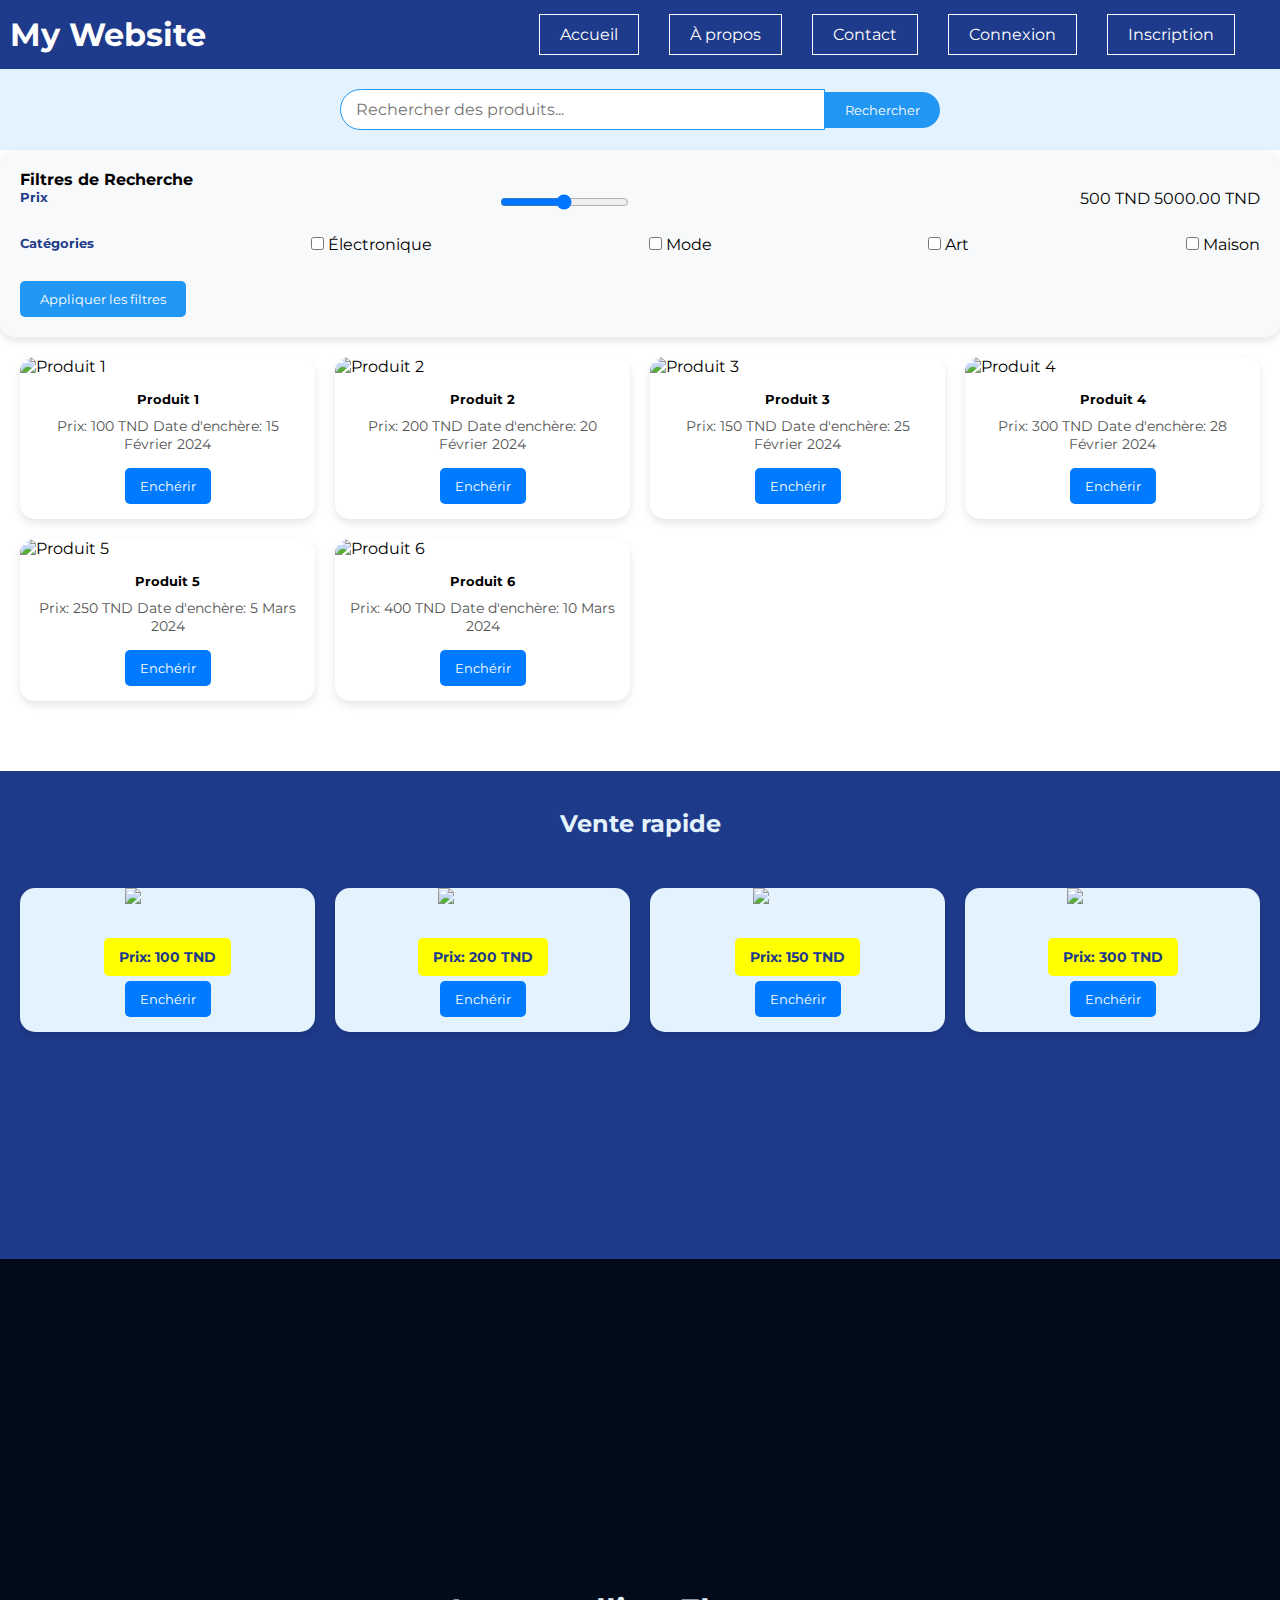
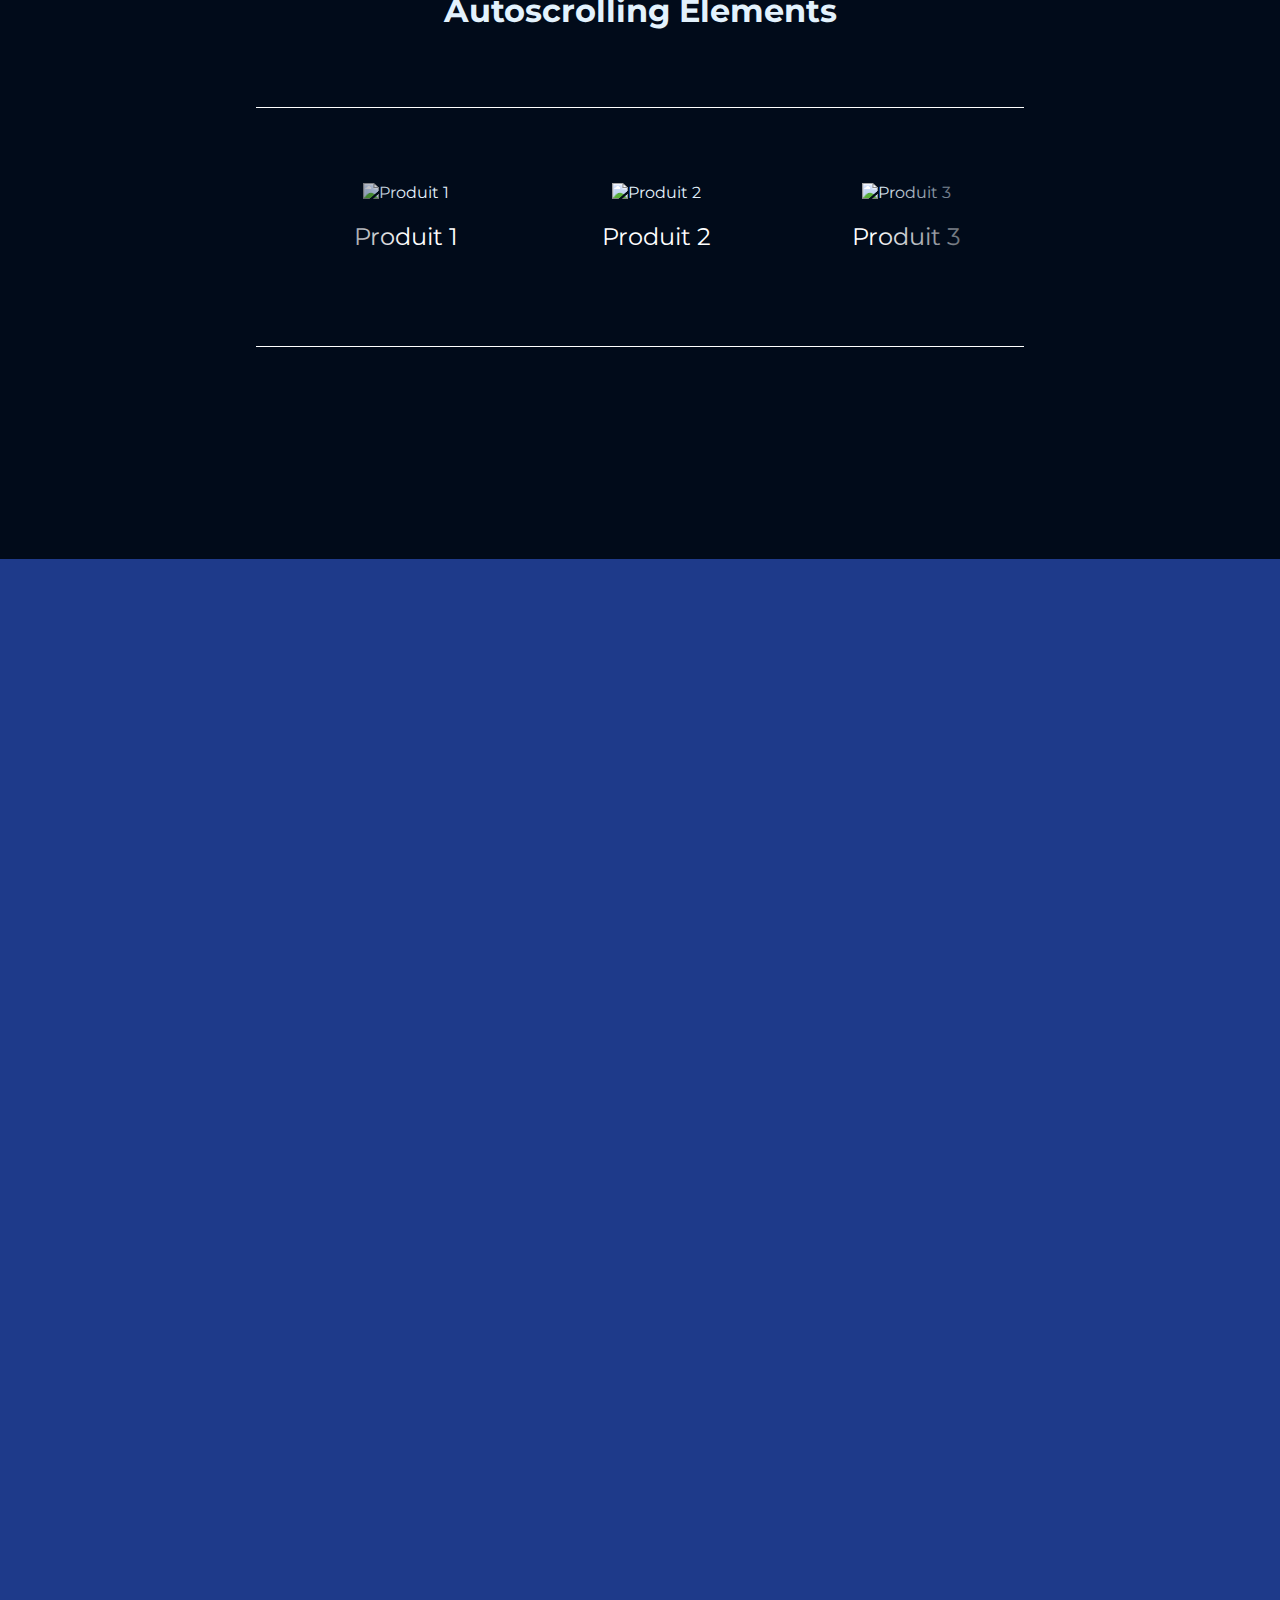
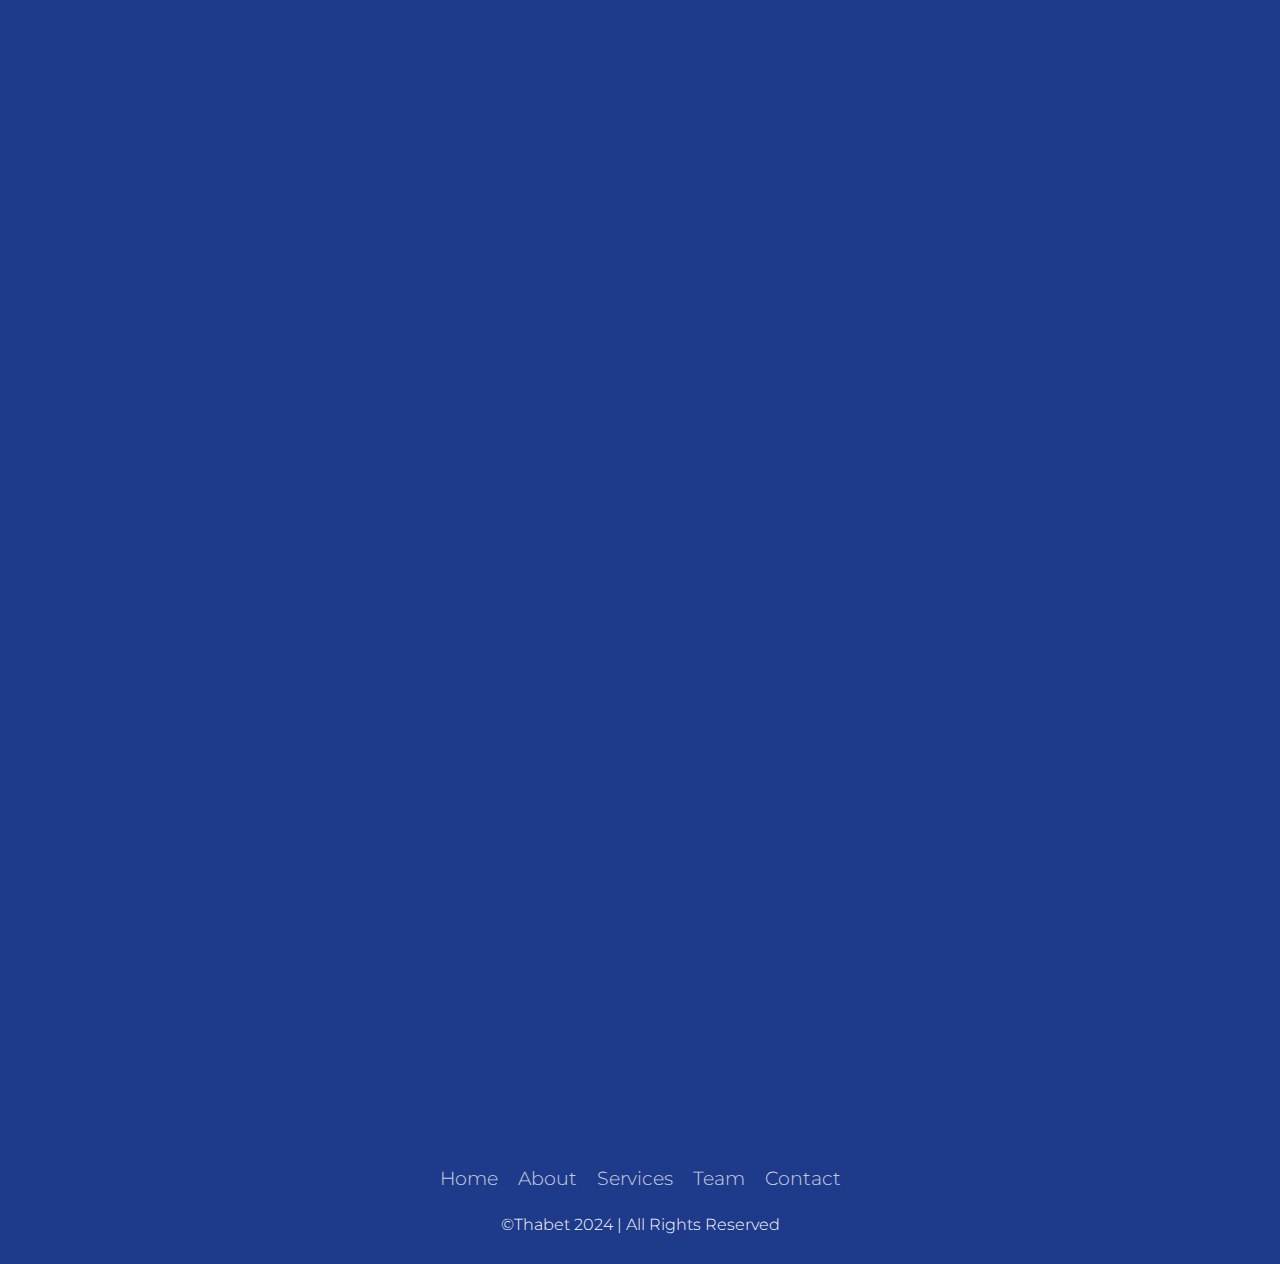
==== produitencheres.html @ 9ea0d4b6 "produitsencheres.css" ====
<!DOCTYPE html>
<html lang="en">
<head>
    <meta charset="UTF-8">
    <meta name="viewport" content="width=device-width, initial-scale=1.0">
    <title>produitencheres</title>
    <link rel="stylesheet" href="produitencheres.css">
</head>
<body>
    <header>
        <div class="header-wrapper">
            <h1>My Website</h1>
            <nav>
                <div class="hamburger" id="hamburger">
                    <span>&#9776;</span>
                </div>
                <ul id="nav-list">
                    <li><a href="#">Accueil</a></li>
                    <li><a href="#">À propos</a></li>
                    <li><a href="#">Contact</a></li>
                    <li><a href="#">Connexion</a></li>
                    <li><a href="#">Inscription</a></li>
                </ul>
            </nav>
        </div>
    </header>
    <section class="search-section">
        <div class="search-wrapper">
            <input type="text" class="search-input" placeholder="Rechercher des produits...">
            <button class="search-button">Rechercher</button>
        </div>
    </section>
    <div class="container-fluid">
        <div class="row">
            <aside class="col-md-3 filter-sidebar">
                <h4>Filtres de Recherche</h4>
                <div class="filter-section">
                    <h5>Prix</h5>
                    <input type="range" class="form-range" min="0" max="1000" step="10" id="priceRange">
                    <div class="d-flex justify-content-between">
                        <span id="minPrice">0 TND</span>
                        <span id="maxPrice">10000 TND</span>
                    </div>
                </div>
                <div class="filter-section">
                    <h5>Catégories</h5>
                    <div class="form-check">
                        <input class="form-check-input" type="checkbox" id="electronique">
                        <label class="form-check-label" for="electronique">Électronique</label>
                    </div>
                    <div class="form-check">
                        <input class="form-check-input" type="checkbox" id="mode">
                        <label class="form-check-label" for="mode">Mode</label>
                    </div>
                    <div class="form-check">
                        <input class="form-check-input" type="checkbox" id="art">
                        <label class="form-check-label" for="art">Art</label>
                    </div>
                    <div class="form-check">
                        <input class="form-check-input" type="checkbox" id="maison">
                        <label class="form-check-label" for="maison">Maison</label>
                    </div>
                </div>
                <button class="btnfilter w-100 mt-3">Appliquer les filtres</button>
            </aside>
    
            <main class="col-md-9">
                <div class="products-grid">
                    <div class="product-card">
                        <img src="https://via.placeholder.com/350x200" alt="Produit 1">
                        <div class="product-info">
                            <h5 class="product-name">Produit 1</h5>
                            <div class="product-prices">
                                <span>Prix: 100 TND</span>
                                <span>Date d'enchère: 15 Février 2024</span>
                            </div>
                            <button class="btn btn-enchere">Enchérir</button>
                        </div>
                    </div>
                    <div class="product-card">
                        <img src="https://via.placeholder.com/350x200" alt="Produit 2">
                        <div class="product-info">
                            <h5 class="product-name">Produit 2</h5>
                            <div class="product-prices">
                                <span>Prix: 200 TND</span>
                                <span>Date d'enchère: 20 Février 2024</span>
                            </div>
                            <button class="btn btn-enchere">Enchérir</button>
                        </div>
                    </div>
                    <div class="product-card">
                        <img src="https://via.placeholder.com/350x200" alt="Produit 3">
                        <div class="product-info">
                            <h5 class="product-name">Produit 3</h5>
                            <div class="product-prices">
                                <span>Prix: 150 TND</span>
                                <span>Date d'enchère: 25 Février 2024</span>
                            </div>
                            <button class="btn btn-enchere">Enchérir</button>
                        </div>
                    </div>
                    <div class="product-card">
                        <img src="https://via.placeholder.com/350x200" alt="Produit 4">
                        <div class="product-info">
                            <h5 class="product-name">Produit 4</h5>
                            <div class="product-prices">
                                <span>Prix: 300 TND</span>
                                <span>Date d'enchère: 28 Février 2024</span>
                            </div>
                            <button class="btn btn-enchere">Enchérir</button>
                        </div>
                    </div>
                    <div class="product-card">
                        <img src="https://via.placeholder.com/350x200" alt="Produit 5">
                        <div class="product-info">
                            <h5 class="product-name">Produit 5</h5>
                            <div class="product-prices">
                                <span>Prix: 250 TND</span>
                                <span>Date d'enchère: 5 Mars 2024</span>
                            </div>
                            <button class="btn btn-enchere">Enchérir</button>
                        </div>
                    </div>
                    <div class="product-card">
                        <img src="https://via.placeholder.com/350x200" alt="Produit 6">
                        <div class="product-info">
                            <h5 class="product-name">Produit 6</h5>
                            <div class="product-prices">
                                <span>Prix: 400 TND</span>
                                <span>Date d'enchère: 10 Mars 2024</span>
                            </div>
                            <button class="btn btn-enchere">Enchérir</button>
                        </div>
                    </div>
                </div>
            </main>
        </div>
    </div>
    <div class="venterapide">
        <br><br>
        <h2>Vente rapide</h2>
        <div class="venterapide-grid">
            <div class="venterapide-card">
                <img src="https://via.placeholder.com/350x200" alt="Produit 1">
                <div class="venterapide-info">
                    <h5 class="venterapide-name">Produit 1</h5>
                    <div class="venterapide-prices">
                        <span>Prix: 100 TND</span>
                    </div>
                    <button class="btn btn-enchere">Enchérir</button>
                </div>
            </div>
            <div class="venterapide-card">
                <img src="https://via.placeholder.com/350x200" alt="Produit 2">
                <div class="venterapide-info">
                    <h5 class="venterapide-name">Produit 2</h5>
                    <div class="venterapide-prices">
                        <span>Prix: 200 TND</span>
                    </div>
                    <button class="btn btn-enchere">Enchérir</button>
                </div>
            </div>
            <div class="venterapide-card">
                <img src="https://via.placeholder.com/350x200" alt="Produit 3">
                <div class="venterapide-info">
                    <h5 class="venterapide-name">Produit 3</h5>
                    <div class="venterapide-prices">
                        <span>Prix: 150 TND</span>
                    </div>
                    <button class="btn btn-enchere">Enchérir</button>
                </div>
            </div>
            <div class="venterapide-card">
                <img src="https://via.placeholder.com/350x200" alt="Produit 4">
                <div class="venterapide-info">
                    <h5 class="venterapide-name">Produit 4</h5>
                    <div class="venterapide-prices">
                        <span>Prix: 300 TND</span>
                    </div>
                    <button class="btn btn-enchere">Enchérir</button>
                </div>
            </div>

    </div>
    <br><br><br>
    <div class="mother">
        <div class="container">
            <h1>Autoscrolling Elements</h1>
            <br><br><br>
            <div class="slider">
                <div class="tracker">
                    <div class="element">
                        <img src="https://via.placeholder.com/200x200" alt="Produit 1">
                        <p>Produit 1</p>
                    </div>
                    <div class="element">
                        <img src="https://via.placeholder.com/200x200" alt="Produit 2">
                        <p>Produit 2</p>
                    </div>
                    <div class="element">
                        <img src="https://via.placeholder.com/200x200" alt="Produit 3">
                        <p>Produit 3</p>
                    </div>
                    <div class="element">
                        <img src="https://via.placeholder.com/200x200" alt="Produit 4">
                        <p>Produit 4</p>
                    </div>
                    <div class="element">
                        <img src="https://via.placeholder.com/200x200" alt="Produit 5">
                        <p>Produit 5</p>
                    </div>
                    <div class="element">
                        <img src="https://via.placeholder.com/200x200" alt="Produit 6">
                        <p>Produit 6</p>
                    </div>
                    <div class="element">
                        <img src="https://via.placeholder.com/200x200" alt="Produit 7">
                        <p>Produit 7</p>
                    </div>
                    <div class="element">
                        <img src="https://via.placeholder.com/200x200" alt="Produit 8">
                        <p>Produit 8</p>
                    </div>
                    <div class="element">
                        <img src="https://via.placeholder.com/200x200" alt="Produit 9">
                        <p>Produit 9</p>
                    </div>
                    <div class="element">
                        <img src="https://via.placeholder.com/200x200" alt="Produit 10">
                        <p>Produit 10</p>
                    </div>
                </div>
            </div>


        </div>
    </div>
<br><br>
<footer class="footer">
    <div class="waves">
      <div class="wave" id="wave1"></div>
      <div class="wave" id="wave2"></div>
      <div class="wave" id="wave3"></div>
      <div class="wave" id="wave4"></div>
    </div>
    <ul class="social-icon">
      <li class="social-icon__item"><a class="social-icon__link" href="#">
          <ion-icon name="logo-facebook"></ion-icon>
        </a></li>
      <li class="social-icon__item"><a class="social-icon__link" href="#">
          <ion-icon name="logo-twitter"></ion-icon>
        </a></li>
      <li class="social-icon__item"><a class="social-icon__link" href="#">
          <ion-icon name="logo-linkedin"></ion-icon>
        </a></li>
      <li class="social-icon__item"><a class="social-icon__link" href="#">
          <ion-icon name="logo-instagram"></ion-icon>
        </a></li>
    </ul>
    <ul class="menu">
      <li class="menu__item"><a class="menu__link" href="#">Home</a></li>
      <li class="menu__item"><a class="menu__link" href="#">About</a></li>
      <li class="menu__item"><a class="menu__link" href="#">Services</a></li>
      <li class="menu__item"><a class="menu__link" href="#">Team</a></li>
      <li class="menu__item"><a class="menu__link" href="#">Contact</a></li>

    </ul>
    <p>&copy;Thabet 2024 | All Rights Reserved</p>
  </footer>
  <script type="module" src="https://unpkg.com/ionicons@5.5.2/dist/ionicons/ionicons.esm.js"></script>
  <script nomodule src="https://unpkg.com/ionicons@5.5.2/dist/ionicons/ionicons.js"></script>
  <script>
    const priceRange = document.getElementById('priceRange');
    const minPrice = document.getElementById('minPrice');
    const maxPrice = document.getElementById('maxPrice');

    function updatePrices() {
        const rangeValue = priceRange.value;
        const minPriceValue = rangeValue;
        const maxPriceValue = (rangeValue / 1000) * 10000;
        
        minPrice.innerHTML = `${minPriceValue} TND`;
        maxPrice.innerHTML = `${maxPriceValue.toFixed(2)} TND`;
    }

    priceRange.addEventListener('input', updatePrices);

    updatePrices();
</script>
    <script>
        const hamburger = document.getElementById('hamburger');
        const navList = document.getElementById('nav-list');

        hamburger.addEventListener('click', () => {
            navList.classList.toggle('active');
        });
    </script>
</body>
</html>
---- produitencheres.css ----
@import url('https://fonts.googleapis.com/css2?family=Montserrat:ital,wght@0,500;1,500&display=swap');

:root {
    --blue-lightest: #E3F2FD;
    --blue-light: #64B5F6;
    --blue: #2196F3;
    --blue-dark: #1E3A8A;
}

* {
    margin: 0;
    padding: 0;
    font-family: 'Montserrat', sans-serif;
    box-sizing: border-box;
}

header {
    position: relative;
    max-width: 100vw;
    display: flex;
    justify-content: space-between;
    align-items: center;
    padding: 10px;
    background-color: var(--blue-dark);
    color: #fff;
}

header .header-wrapper {
    display: flex;
    align-items: center;
    margin-right: 20px;
    flex-grow: 1;
    justify-content: space-between;
}

nav {
    display: flex;
    align-items: center;
}

nav ul {
    position: relative;
    display: flex;
    flex-direction: row;
    justify-content: space-evenly;
    list-style-type: none;
}

nav ul li {
    padding: 15px;
}

header a {
    color: #fff;
    text-decoration: none;
    border: 1px solid #fff;
    padding: 10px 20px;
}

header a:hover {
    background-color: #2196F3;
}

.hamburger {
    display: none;
    cursor: pointer;
    font-size: 24px;
}

@media (max-width: 768px) {
    nav ul {
        display: none;
        flex-direction: column;
        position: absolute;
        top: 60px;
        left: 0;
        right: 0;
        background-color: var(--blue-dark);
        z-index: 1;
    }

    nav ul.active {
        display: flex;
    }

    .hamburger {
        display: block;
    }
}

.search-section {
    background-color: var(--blue-lightest);
    padding: 20px 0;
    text-align: center;
}

.search-wrapper {
    max-width: 600px;
    margin: 0 auto;
    display: flex;
    align-items: center;
    justify-content: center;
}

.search-input {
    flex-grow: 1;
    padding: 10px 15px;
    border: 1px solid var(--blue);
    border-radius: 25px 0 0 25px;
    font-size: 16px;
    outline: none;
}

.search-button {
    padding: 10px 20px;
    border: none;
    background-color: var(--blue);
    color: white;
    border-radius: 0 25px 25px 0;
    cursor: pointer;
    transition: background-color 0.3s;
}

.search-button:hover {
    background-color: var(--blue-dark);
}

.filter-sidebar {
    background-color: #f8f9fa;
    border-radius: 15px;
    padding: 20px;
    box-shadow: 0 4px 8px rgba(0, 0, 0, 0.1);
}

.btnfilter {
    background-color: var(--blue);
    color: white;
    border: none;
    padding: 10px 20px;
    border-radius: 5px;
    cursor: pointer;
    transition: background-color 0.3s;
}

.filter-section {
    margin-bottom: 20px;
    display: flex;
    flex-direction: row;
    justify-content: space-between;
}

.filter-section h5 {
    margin-bottom: 10px;
    font-weight: bold;
    color: var(--blue-dark);
    text-align: center;
}

.products-grid {
    display: grid;
    grid-template-columns: repeat(auto-fill, minmax(280px, 1fr));
    gap: 20px;
    padding: 20px;
}

.product-card {
    background-color: white;
    border-radius: 15px;
    overflow: hidden;
    box-shadow: 0 4px 8px rgba(0, 0, 0, 0.1);
    transition: transform 0.3s, box-shadow 0.3s;
}

.product-card:hover {
    transform: translateY(-5px);
    box-shadow: 0 8px 16px rgba(0, 0, 0, 0.2);
}

.product-card img {
    width: 100%;
    height: 200px;
    object-fit: cover;
}

.product-info {
    padding: 15px;
    text-align: center;
}

.product-name {
    font-weight: bold;
    margin-bottom: 10px;
}

.product-prices {
    margin-bottom: 15px;
    font-size: 14px;
    color: #555;
}

.btn-enchere {
    background-color: #007bff;
    color: white;
    border: none;
    border-radius: 5px;
    padding: 10px 15px;
    cursor: pointer;
    transition: background-color 0.3s;
}

.btn-enchere:hover {
    background-color: #0056b3;
}

@media (max-width: 768px) {
    .filter-sidebar {
        margin-bottom: 20px;
    }
}


/****vente rapide*****/


.venterapide{
    position: relative;
    top: 50px;
    text-align: center;
    color: var(--blue-lightest);
    background-color: #1E3A8A;
}
.venterapide h1{
    position: relative;
    padding: 20px;
    font-size: 2em;
    font-weight: bold;
    text-align: center;
    color: var(--blue-lightest);
    top: 100px; 
}

.venterapide-grid{
    display: grid;
    grid-template-columns: repeat(auto-fill, minmax(280px, 1fr));
    gap: 20px;
    padding: 20px;
    margin-top: 30px;
    
}

.venterapide-card{
    background-color: var(--blue-lightest);
    border-radius: 15px;
    overflow: hidden;
    box-shadow: 0 4px 8px rgba(0, 0, 0, 0.1);
    transition: transform 0.3s, box-shadow 0.3s;
}

.venterapide-card:hover{
    transform: translateY(-5px);
    box-shadow: 0 8px 16px rgba(0, 0, 0, 0.2);
}

.venterapide-card img{
    width: 100%;
    height: 200px;
    object-fit: cover;
}

.venterapide-info{
    padding: 15px;
    text-align: center;
}

.venterapide-name{
    font-weight: bold;
    margin-bottom: 10px;
}

.venterapide-prices{
    margin-bottom: 15px;
    font-size: 14px;
    color: #555;
}
.venterapide-prices span{
    padding: 10px 15px;
    border-radius: 5px; 
    color: var(--blue-dark);
    background: yellow;
    font-weight: bold;
}
/******slider*****/
.mother {
    position: relative;
    top: 150px;
    height: 100vh;
    width: 100%;
    display: flex;
    justify-content: center;
    background-color: #010b1a;
}

.container {
    height: 100%;
    width: 100%;
    max-width: 768px;
    display: flex;
    justify-content: center;
    align-items: center;
    gap: 50px;
    flex-direction: column;
}



.container p {
    color: #fff;
    font-size: 1.5em;
    text-align: center;
    padding: 20px;
}

.slider {
    border-top: 1px solid #fff;
    border-bottom: 1px solid #fff;
    height: auto;
    overflow: hidden;
    position: relative;
    width: 100%;
    display: flex;
    align-items: center;
    padding: 25px;
}

.slider:before, .slider:after {
    content: "";
    position: absolute;
    height: 100%;
    width: 150px;
    z-index: 2;
    background: linear-gradient(to right, #010b1a, transparent);
}

.slider::after {
    right: 0;
    top: 0;
    transform: rotateZ(180deg);
}

.slider::before {
    left: 0;
    top: 0;
}

.slider .tracker {
    display: flex;
    animation: scroll 40s linear infinite;
    width: calc(250px * 10);
}

.slider .element {
    width: 250px;
    display: flex;
    padding: 50px 25px;
    margin: 0 10px;
    justify-content: center;
    align-items: center;
}

@keyframes scroll {
    from {
        transform: translateX(0);
    }
    to {
        transform: translateX(calc(-250px * 8));
    }
}
.element{
    position: relative;
    width: 100%;
    height: 100%;
    display: flex;
    justify-content: center;
    align-items: center;
    flex-direction: column;
}

/**footer**/
.footer {
    margin-top:250vh;
    position: relative;
    width: 100%;
    background:var(--blue-dark);
    min-height: 100px;
    padding: 20px 50px;
    display: flex;
    justify-content: center;
    align-items: center;
    flex-direction: column;
  }
  
  .social-icon,
  .menu {
    position: relative;
    display: flex;
    justify-content: center;
    align-items: center;
    margin: 10px 0;
    flex-wrap: wrap;
  }
  
  .social-icon__item,
  .menu__item {
    list-style: none;
  }
  
  .social-icon__link {
    font-size: 2rem;
    color: #fff;
    margin: 0 10px;
    display: inline-block;
    transition: 0.5s;
  }
  .social-icon__link:hover {
    transform: translateY(-10px);
  }
  
  .menu__link {
    font-size: 1.2rem;
    color: #fff;
    margin: 0 10px;
    display: inline-block;
    transition: 0.5s;
    text-decoration: none;
    opacity: 0.75;
    font-weight: 300;
  }
  
  .menu__link:hover {
    opacity: 1;
  }
  
  .footer p {
    color: #fff;
    margin: 15px 0 10px 0;
    font-size: 1rem;
    font-weight: 300;
  }
  
  .wave {
    position: absolute;
    top: -100px;
    left: 0;
    width: 100%;
    height: 100px;
    background: url("https://i.ibb.co/wQZVxxk/wave.png");
    background-size: 1000px 100px;
  }
  
  .wave#wave1 {
    z-index: 1000;
    opacity: 1;
    bottom: 0;
    animation: animateWaves 4s linear infinite;
  }
  
  .wave#wave2 {
    z-index: 999;
    opacity: 0.5;
    bottom: 10px;
    animation: animate 4s linear infinite ;
  }
  
  .wave#wave3 {
    z-index: 1000;
    opacity: 0.2;
    bottom: 15px;
    animation: animateWaves 3s linear infinite;
  }
  
  .wave#wave4 {
    z-index: 999;
    opacity: 0.7;
    bottom: 20px;
    animation: animate 3s linear infinite;
  }
  
  @keyframes animateWaves {
    0% {
      background-position-x: 1000px;
    }
    100% {
      background-positon-x: 0px;
    }
  }
  
  @keyframes animate {
    0% {
      background-position-x: -1000px;
    }
    100% {
      background-positon-x: 0px;
    }
  }
  /**********/
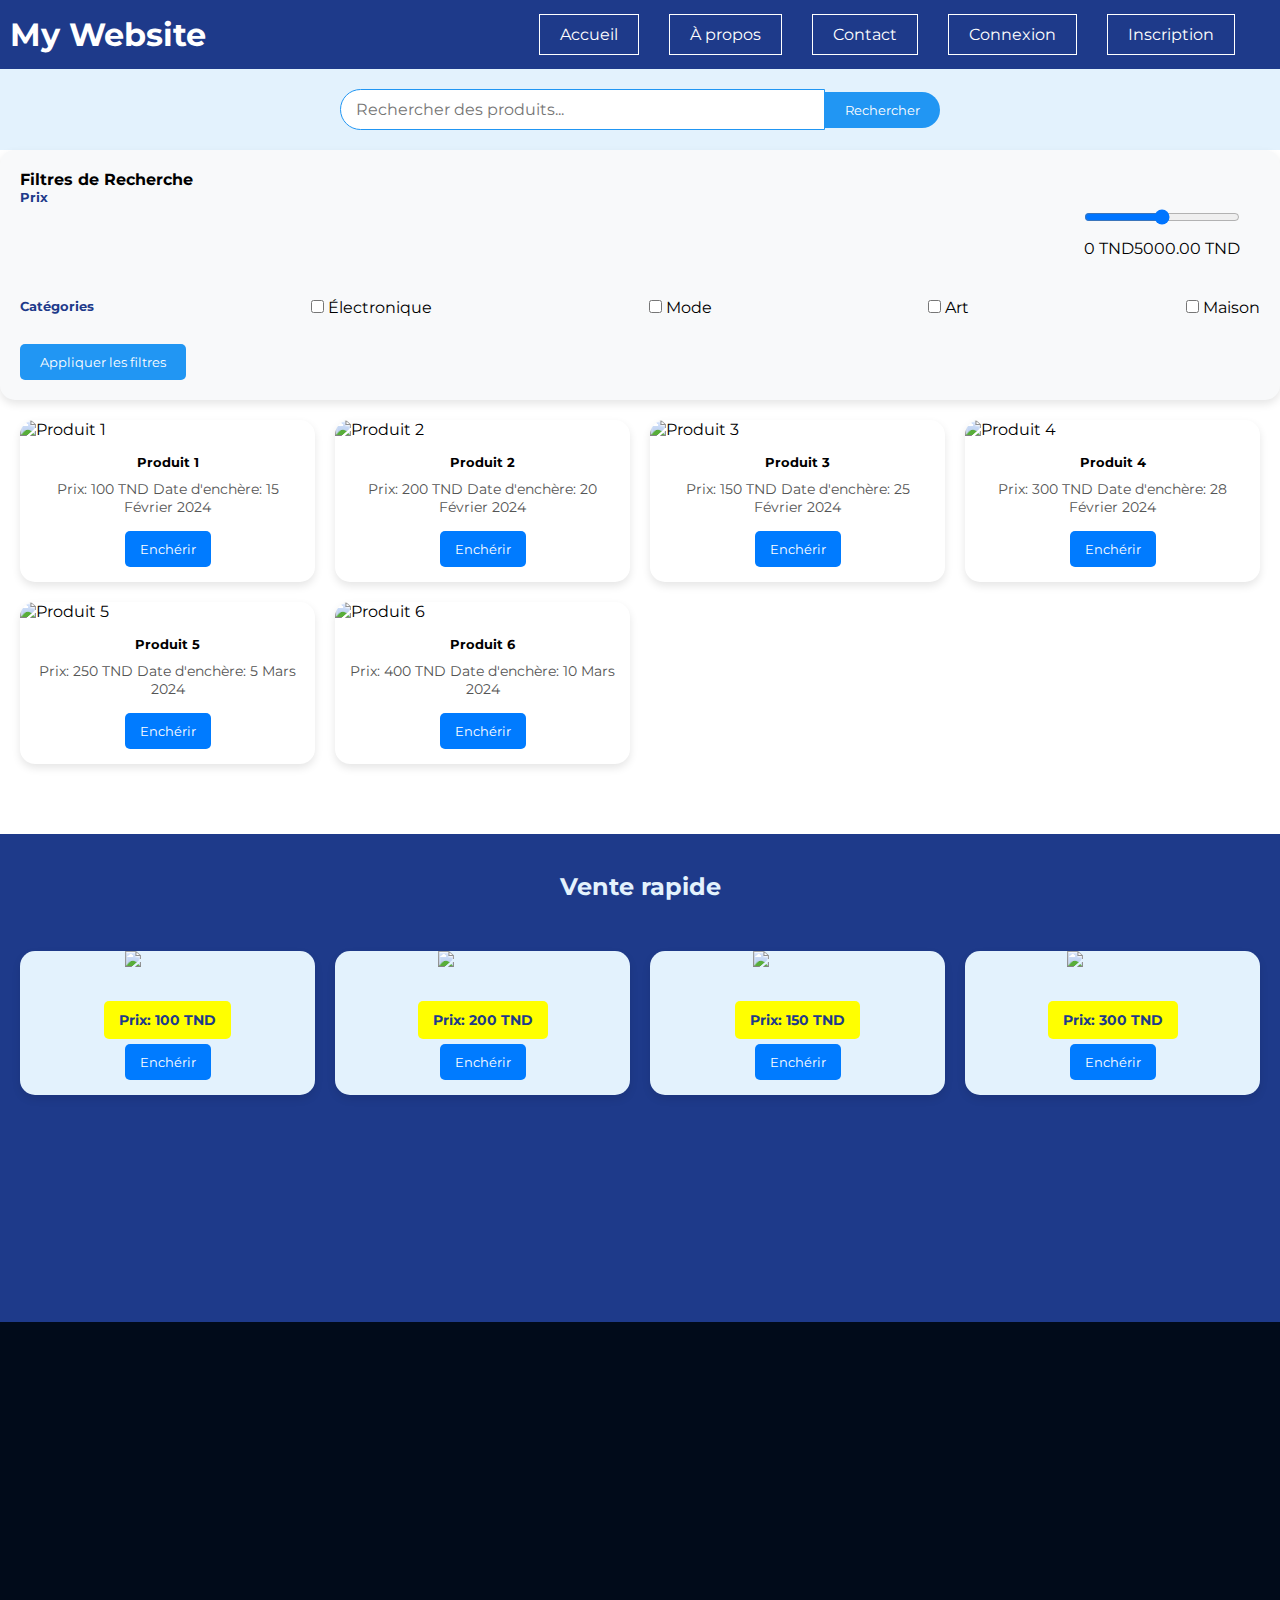
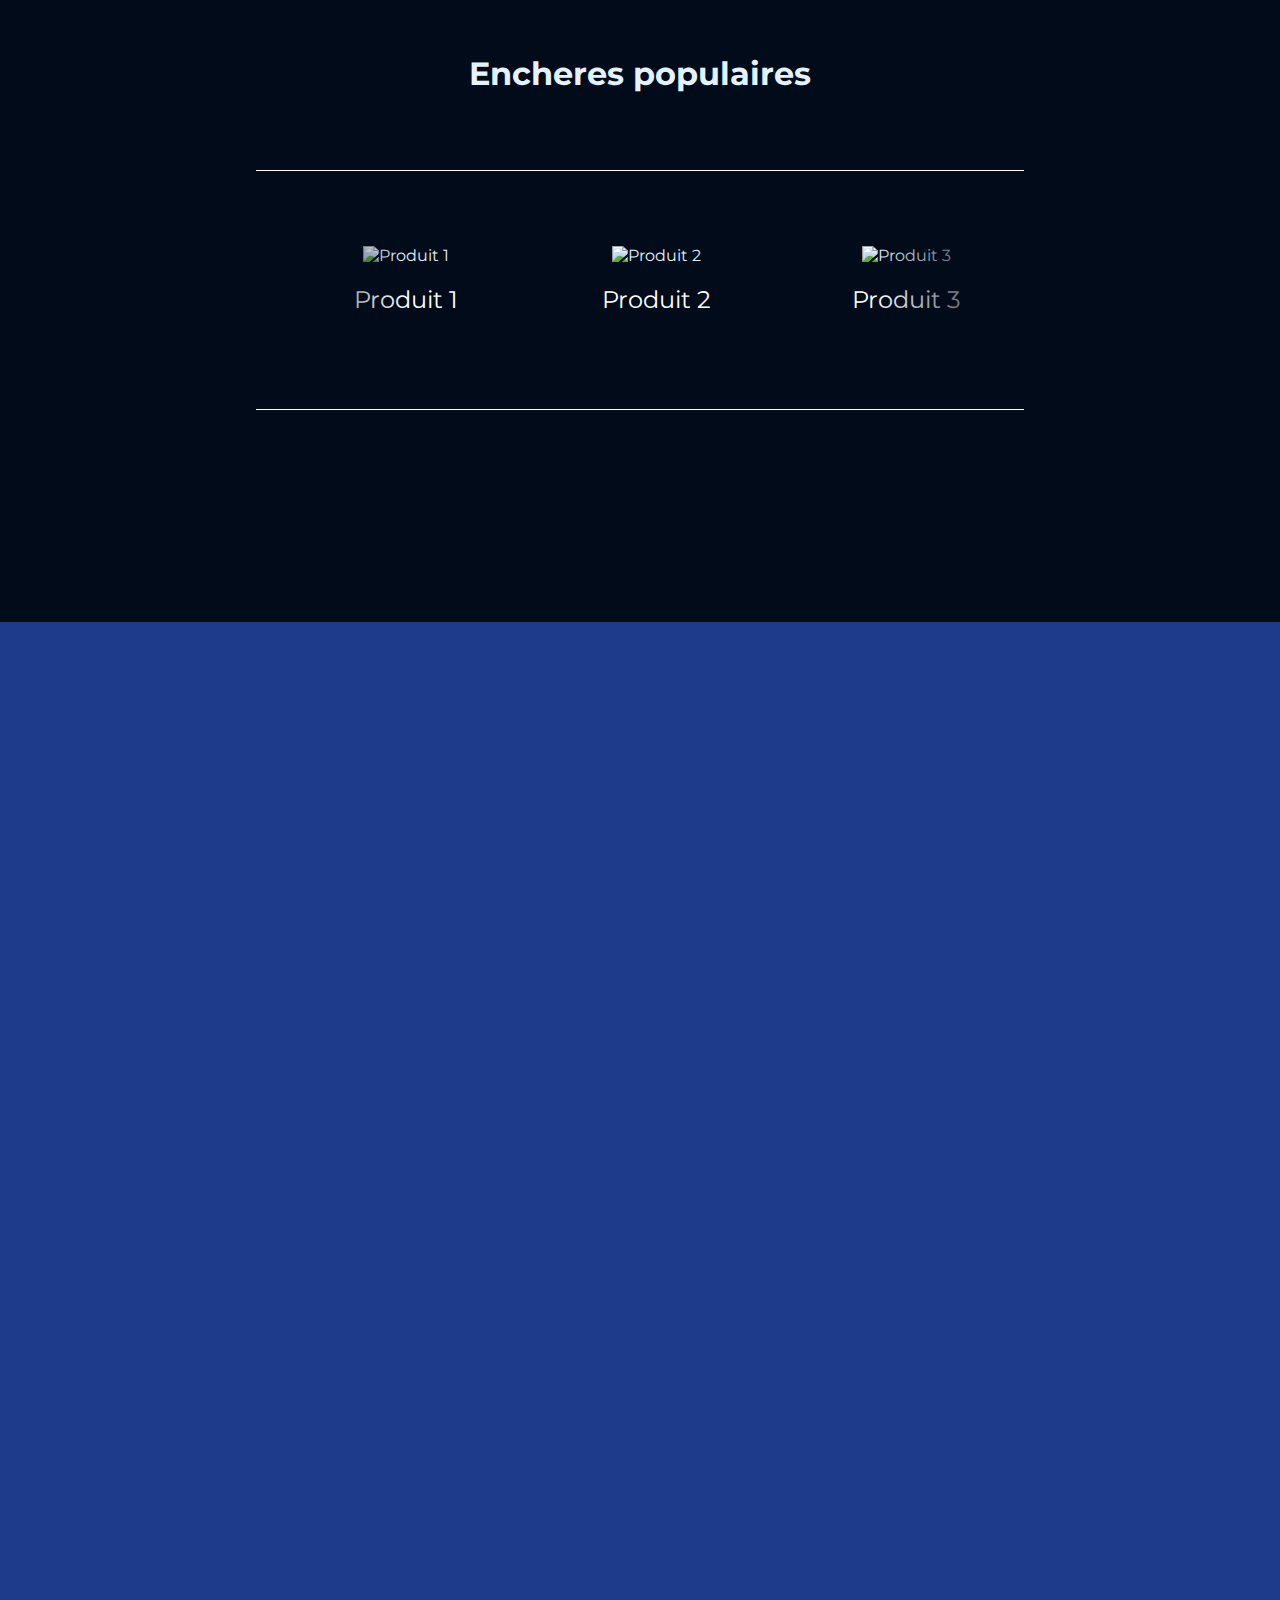
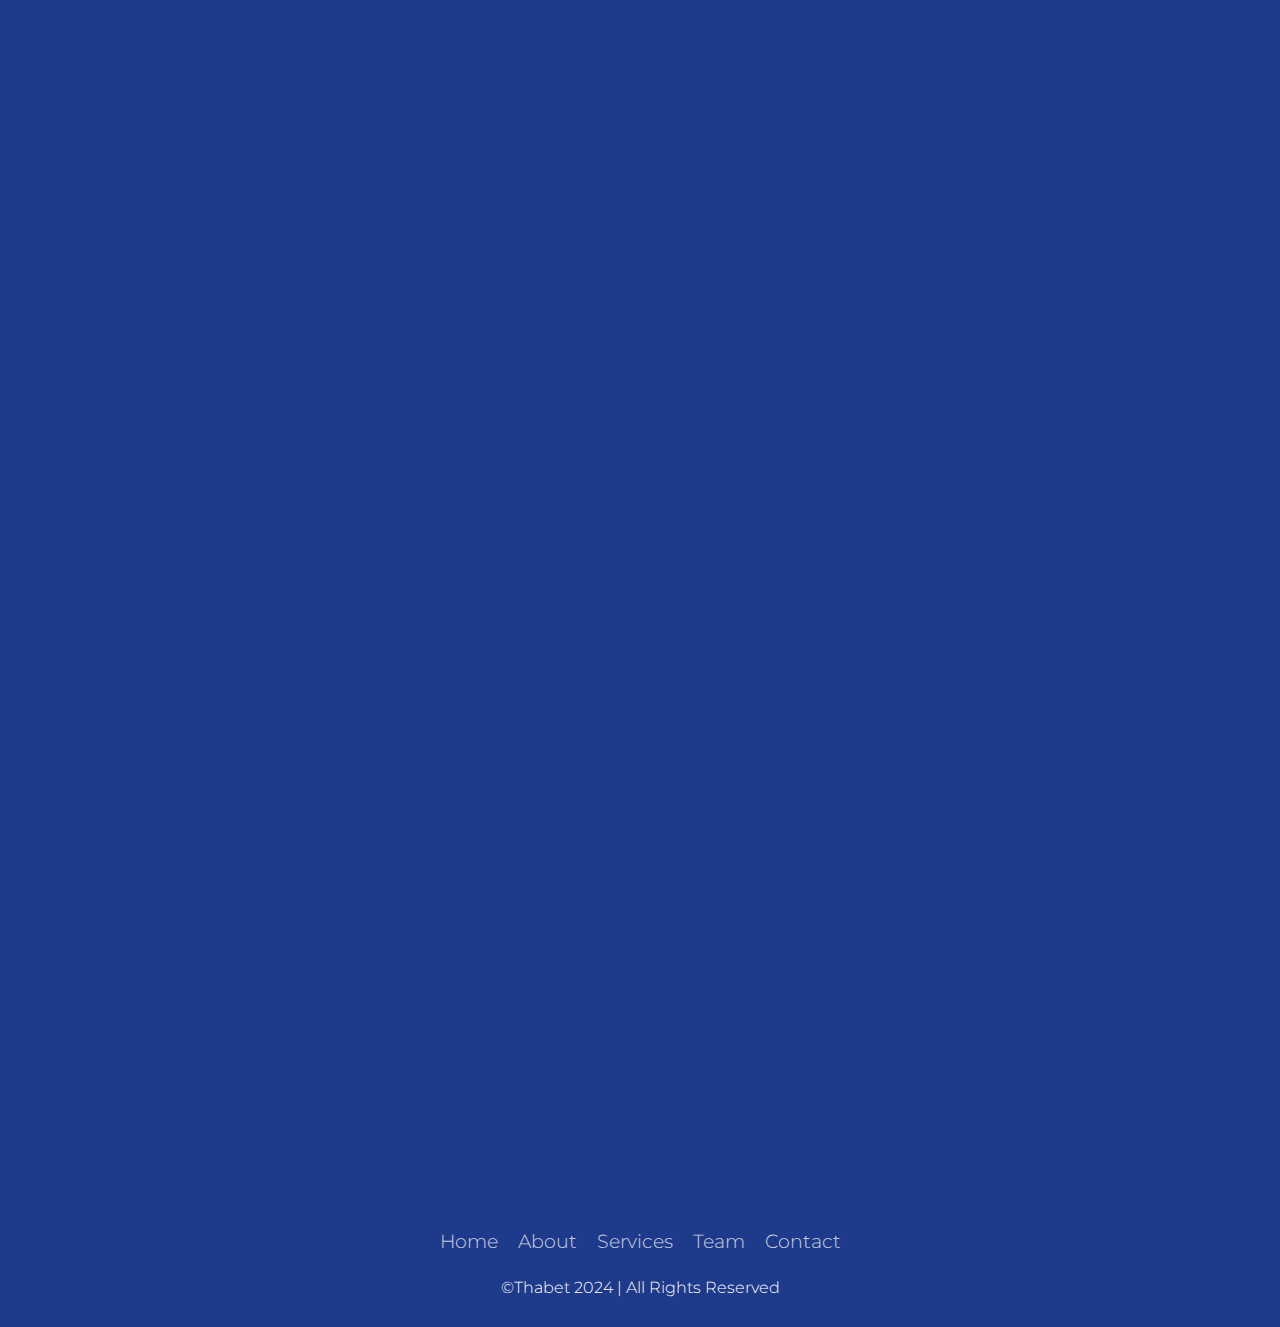
==== commit 975030b1: "add produitencheres.css and produitencheres.html" ====
--- a/produitencheres.html
+++ b/produitencheres.html
@@ -36,10 +36,12 @@
                 <h4>Filtres de Recherche</h4>
                 <div class="filter-section">
                     <h5>Prix</h5>
-                    <input type="range" class="form-range" min="0" max="1000" step="10" id="priceRange">
-                    <div class="d-flex justify-content-between">
-                        <span id="minPrice">0 TND</span>
-                        <span id="maxPrice">10000 TND</span>
+                    <div class="price-range-container">
+                        <input type="range" class="form-range" min="0" max="1000" step="10" id="priceRange">
+                        <div class="d-flex">
+                            <span id="minPrice">0 TND hr</span>
+                            <span id="maxPrice">10000 TND</span>
+                        </div>
                     </div>
                 </div>
                 <div class="filter-section">
@@ -185,7 +187,7 @@
     <br><br><br>
     <div class="mother">
         <div class="container">
-            <h1>Autoscrolling Elements</h1>
+            <h1>Encheres populaires</h1>
             <br><br><br>
             <div class="slider">
                 <div class="tracker">
@@ -276,15 +278,14 @@
 
     function updatePrices() {
         const rangeValue = priceRange.value;
-        const minPriceValue = rangeValue;
+        const minPriceValue = 0;
         const maxPriceValue = (rangeValue / 1000) * 10000;
-        
-        minPrice.innerHTML = `${minPriceValue} TND`;
+
+        minPrice.innerHTML = `${minPriceValue} TND `;
         maxPrice.innerHTML = `${maxPriceValue.toFixed(2)} TND`;
     }
 
     priceRange.addEventListener('input', updatePrices);
-
     updatePrices();
 </script>
     <script>
--- a/produitencheres.css
+++ b/produitencheres.css
@@ -156,6 +156,18 @@
     text-align: center;
 }
 
+.price-range-container {
+    margin: 20px;
+    font-family: Arial, sans-serif;
+}
+.d-flex {
+    display: flex;
+    justify-content: space-between;
+    margin-top: 10px;
+}
+.form-range {
+    width: 100%;
+}
 .products-grid {
     display: grid;
     grid-template-columns: repeat(auto-fill, minmax(280px, 1fr));
